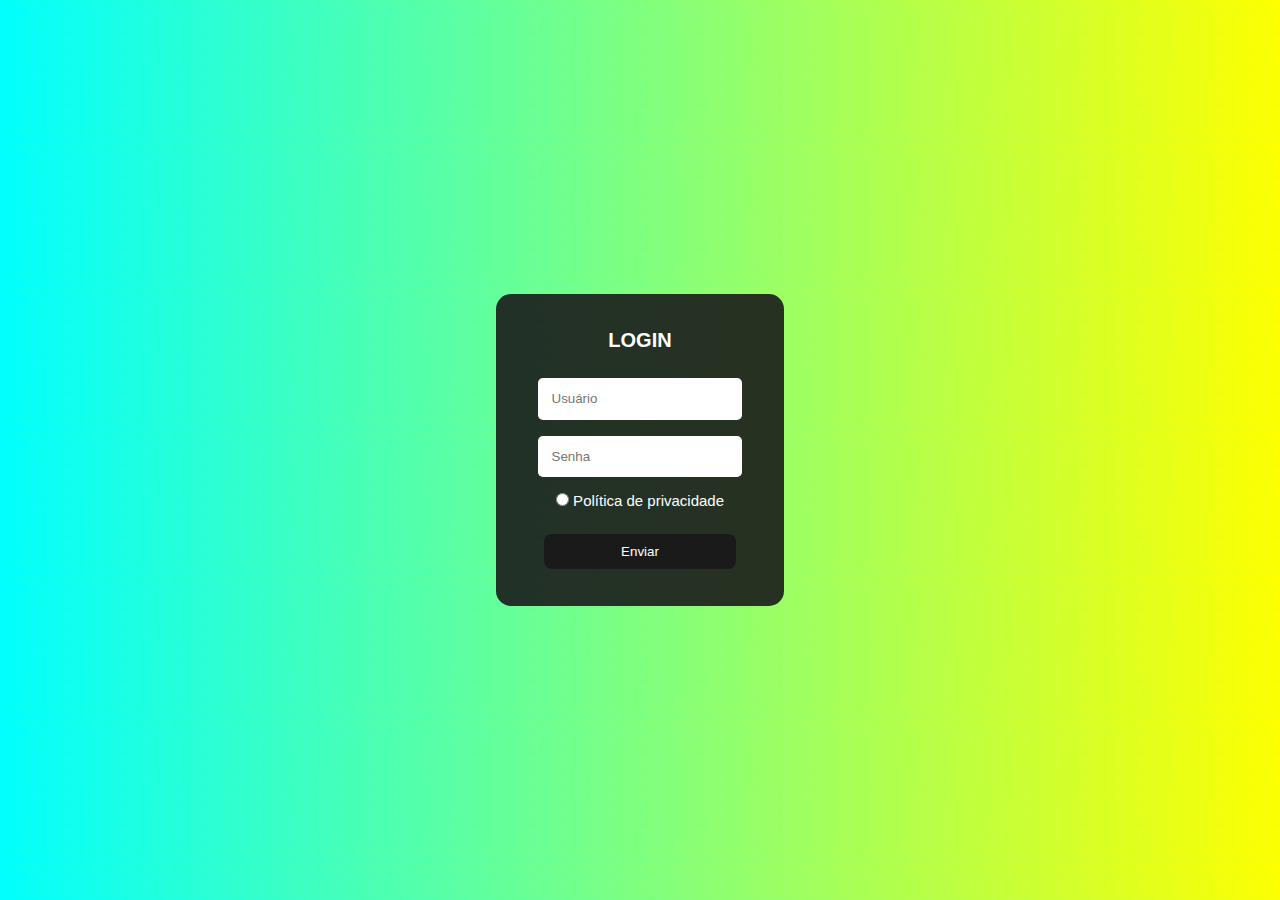
==== index.html @ 660b2480 "Primeiro Commit" ====
<!DOCTYPE html>
<html lang="pt-br">
<head>
    <meta charset="UTF-8">
    <meta name="viewport" content="width=device-width, initial-scale=1.0">
    <meta name="author" content="Matheus Henrique de Assis">
    <title>Login</title>
    <link rel="stylesheet" href="style.css">
</head>
    <body>
        <img>
        <form action="#">
        <div class="caixa">
            <h1>Login</h1><br>
            <div class="campos"> 
                <input id="username"type="text" name="username" placeholder="Usuário" required><br>
                <input id="pass" type="password" name="password" placeholder="Senha" minlength="8" required><br>
                <label for="privacidade"><input  id="privacidade" type="radio" name="policy" value="#" required> Política de privacidade</label>
            </div>
            <div class="botao">
                <input type="submit" value="Enviar"> 
            </div>     
        </div>
        </form>
    </body> 
</html>
---- style.css ----
/*Author: Matheus Henrique de Assis*/

*{
    margin: 0;  /* Retirar margem da página */
}
body{                                                                   
    background-image: linear-gradient(45deg, cyan, yellow);     /* Fundo degradê da página */
}
.caixa{                                                 /* Caixa de Login */
    position: absolute;     
    text-align: center;
    left: 50%;                                          /* Eixo horizontal da Caixa */
    top: 50%;                                           /* Eixo vertical da Caixa */
    transform: translate(-50%, -50%);                   /* Ajuste de centro da Caixa em relação à página */
    width: 18em;                                            
    height: 19.5em;                                           
    background: rgba(27, 27, 27, 0.9);                /* Fundo da Caixa com transparência*/                     
    border-radius: 15px;
}
.caixa h1{                                              /* Nome Login */
    color: white;
    margin-top: 35px;
    font-family: Arial, Helvetica, sans-serif;
    font-size: 20px;
    text-transform: uppercase;
}
.campos input{                                          /* Campos de Usuário e Senha */
    padding: 1em;
    margin: 8px 0;
    outline: none;
    border-radius: 5px;
    border: none;
    font-family: Arial, Helvetica, sans-serif;
}
.campos label{                                          /* Radio de Política de privacidade */
    color: white;
    font-family: Arial, Helvetica, sans-serif;
    font-size: 15px;
}
.campos label:active{                                   /* Reação ao clicar no Radio de Política de privacidade*/
    color: #808080;
}
.botao input{                                           /* Botão Enviar*/
    color: white;
    margin-top: 20px;
    padding: 10px 40px;
    width: 67%;
    border-radius: 8px;
    outline: none;
    cursor: pointer;
    border: none;
    background-color: #1a1a1a;
}
.botao input:active{                                    /* Reação ao clicar no botão Enviar */
    color: #808080;
}
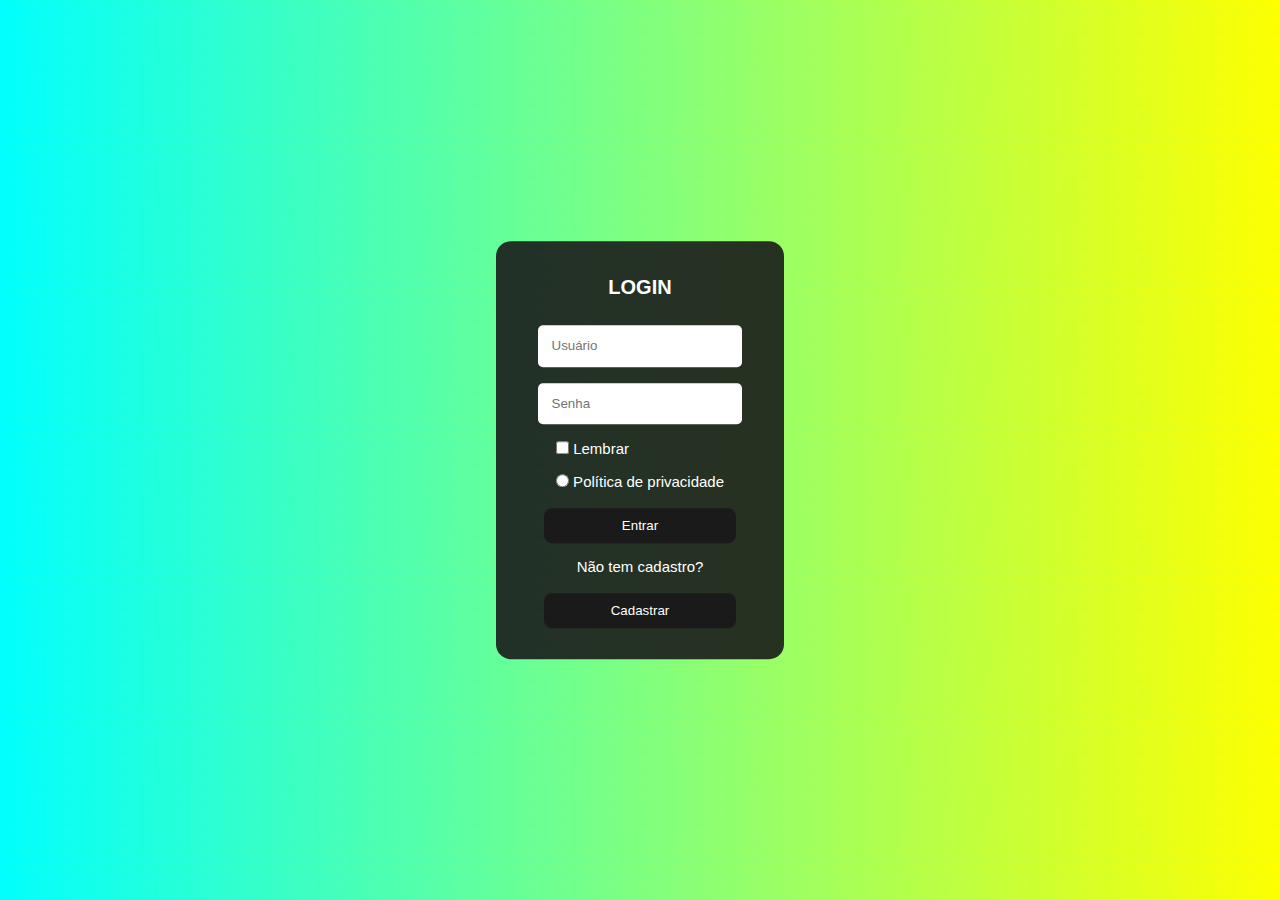
==== commit e6da5252: "Commit com página de Cadastro" ====
--- a/index.html
+++ b/index.html
@@ -9,17 +9,26 @@
 </head>
     <body>
         <img>
-        <form action="#">
+        <form action="#" method="post">
         <div class="caixa">
             <h1>Login</h1><br>
             <div class="campos"> 
                 <input id="username"type="text" name="username" placeholder="Usuário" required><br>
                 <input id="pass" type="password" name="password" placeholder="Senha" minlength="8" required><br>
-                <label for="privacidade"><input  id="privacidade" type="radio" name="policy" value="#" required> Política de privacidade</label>
             </div>
-            <div class="botao">
-                <input type="submit" value="Enviar"> 
+            <div class="checkbox-lembrar">
+                <label for="remember"><input id="remember" type="checkbox"> Lembrar</label><br>
+            </div>
+            <div class="radio-privacidade">
+                <label for="privacidade"><input id="privacidade" type="radio" name="policy" value="#" required> Política de privacidade</label>
+            </div>
+            <div class="botao-login">
+                <input type="submit" value="Entrar"> 
             </div>     
+            <p>Não tem cadastro?</p>
+            <div class="botao-cadastro">
+                <a href="./cadastro.html"><input type="button" value="Cadastrar"></a>
+            </div>
         </div>
         </form>
     </body> 
--- a/style.css
+++ b/style.css
@@ -13,7 +13,7 @@
     top: 50%;                                           /* Eixo vertical da Caixa */
     transform: translate(-50%, -50%);                   /* Ajuste de centro da Caixa em relação à página */
     width: 18em;                                            
-    height: 19.5em;                                           
+    height: 26.1em;                                           
     background: rgba(27, 27, 27, 0.9);                /* Fundo da Caixa com transparência*/                     
     border-radius: 15px;
 }
@@ -32,17 +32,30 @@
     border: none;
     font-family: Arial, Helvetica, sans-serif;
 }
-.campos label{                                          /* Radio de Política de privacidade */
+.checkbox-lembrar {                                     /* Checkbox para lembrar credenciais */
+    position: relative;
     color: white;
     font-family: Arial, Helvetica, sans-serif;
     font-size: 15px;
+    padding: 8px 0;
+    text-align: left;
+    left: 60px;
 }
-.campos label:active{                                   /* Reação ao clicar no Radio de Política de privacidade*/
+.checkbox-lembrar label:active{                         /* Reação do Checkbox */
     color: #808080;
 }
-.botao input{                                           /* Botão Enviar*/
+.radio-privacidade {                                    /**/     
     color: white;
-    margin-top: 20px;
+    font-family: Arial, Helvetica, sans-serif;
+    font-size: 15px;
+    padding: 8px 0;
+}
+.radio-privacidade label:active{                         /* Reação ao clicar no Radio de Política de privacidade*/
+    color: #808080;
+}
+.botao-login input{                                      /* Botão Enviar*/
+    color: white;
+    margin-top: 10px;
     padding: 10px 40px;
     width: 67%;
     border-radius: 8px;
@@ -51,6 +64,30 @@
     border: none;
     background-color: #1a1a1a;
 }
-.botao input:active{                                    /* Reação ao clicar no botão Enviar */
+.botao-login input:active{                                    /* Reação ao clicar no botão Entrar */
+    color: #808080;
+}
+.caixa p{                                                      /* Parágrafo de Não tem Cadastro */
+    color: white;
+    font-size: 15px;
+    font-family: Arial, Helvetica, sans-serif;
+    margin-top: 15px;
+}
+.botao-cadastro input{                                         /* Botão de Cadastrar */
+    color: white;
+    margin-top: 18px;
+    padding: 10px 40px;
+    width: 67%;
+    border-radius: 8px;
+    outline: none;
+    cursor: pointer;
+    border: none;
+    background-color: #1a1a1a;
+}
+.botao-cadastro a{                                          /* Ancoragem de botão Cadastrar */
+    color: white;
+    text-decoration: none;
+}
+.botao-cadastro input:active{                               /* Reação do botão Cadastrar */
     color: #808080;
 }